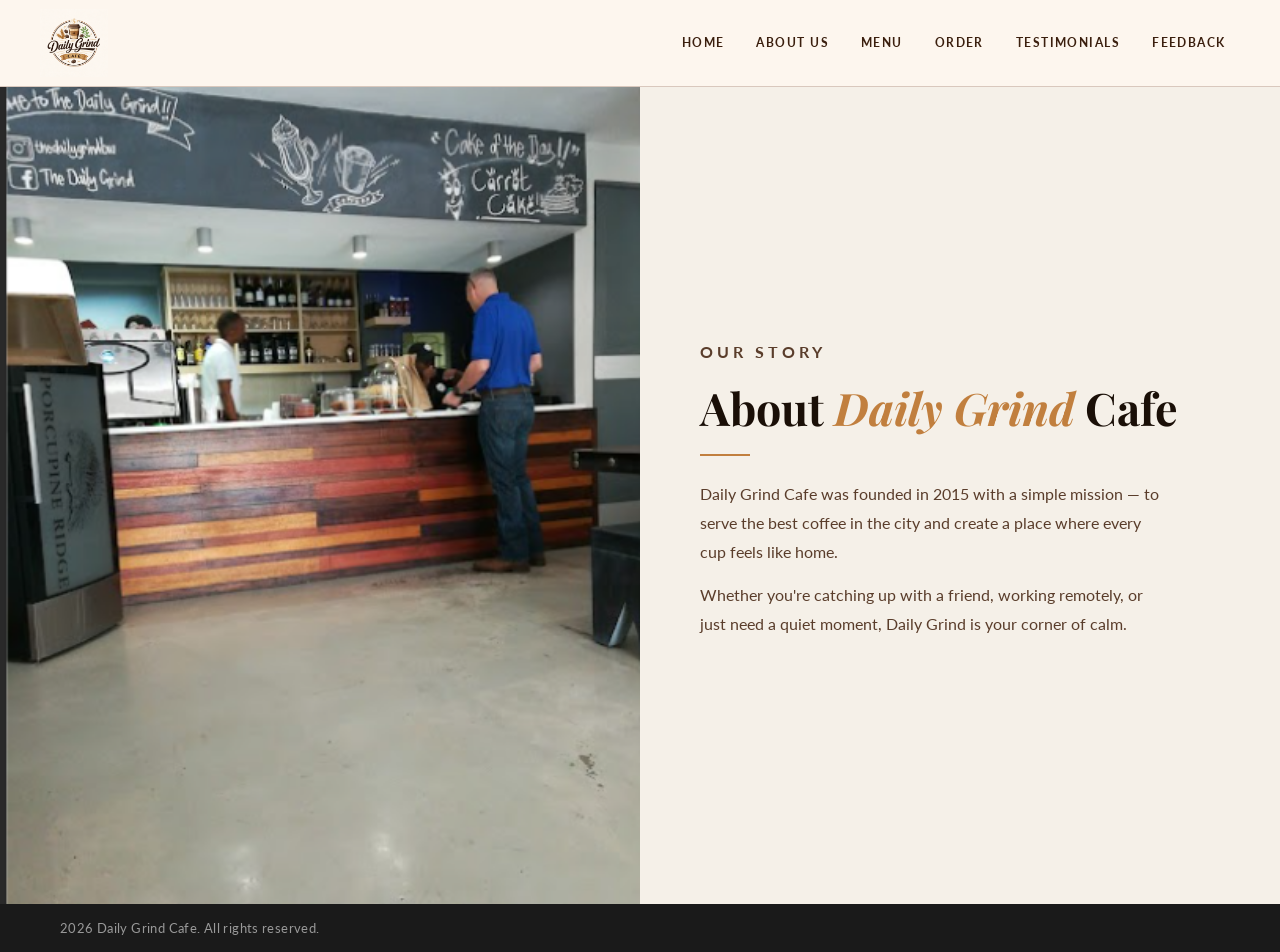
==== aboutus.html @ 9c246f7d "adding images folder" ====
<!DOCTYPE html>
<html lang="en">
<head>
  <meta charset="UTF-8" />
  <title>About Us – Daily Grind Cafe</title>
  <link rel="shortcut icon" href="./images/icon.png" type="image/x-icon">
  <link rel="stylesheet" href="https://cdnjs.cloudflare.com/ajax/libs/font-awesome/6.2.0/css/all.min.css">
  <link rel="stylesheet" href="style.css" />
  <link href="https://fonts.googleapis.com/css2?family=Playfair+Display:ital,wght@0,400;0,600;1,400&family=DM+Sans:wght@400;500&display=swap" rel="stylesheet">

</head>
<body>

  <header class="site-header">
    <div class="logo">
      <img src="./images/logo.png" alt="Daily Grind Cafe logo">
    </div>
    <nav class="nav">
      <ul>
        <li><a href="index.html">HOME</a></li>
        <li><a href="aboutus.html">ABOUT US</a></li>
        <li><a href="menu.html">MENU</a></li>
        <li><a href="order.html">ORDER</a></li>
        <li><a href="testimonials.html">TESTIMONIALS</a></li>
        <li><a href="feedback.html">FEEDBACK</a></li>
      </ul>
    </nav>
  </header>

  <div class="about-page">
    <div class="left-panel">
      <img src="images/service1.png" alt="Inside Daily Grind Cafe">
    </div>
    <div class="right-panel">
      <p class="label">Our Story</p>
      <h2>About <em>Daily Grind</em> Cafe</h2>
      <div class="divider"></div>
      <p>
        Daily Grind Cafe was founded in 2015 with a simple mission —
        to serve the best coffee in the city and create a place where
        every cup feels like home.
      </p>
      <p>
        Whether you're catching up with a friend, working remotely,
        or just need a quiet moment, Daily Grind is your corner of calm.
      </p>

    </div>
  </div>

    <footer class="footer">
      <div class="footer-content">
        <p>2026 Daily Grind Cafe. All rights reserved.</p>
      </div>
    </footer>

  </body>
</html>
---- style.css ----
@import url('https://fonts.googleapis.com/css2?family=Playfair+Display:ital,wght@0,400;0,600;1,400&family=Lato:wght@300;400;700&display=swap');

:root {
  --cream:      #fdf6ee;
  --parchment:  #f3e8d6;
  --warm-white: #f5f0e8;
  --mocha:      #6b3f2a;
  --espresso:   #3b1f0e;
  --caramel:    #c8a96e;
  --caramel-dk: #a0793d;
  --caramel-md: #c07b3a;
  --sage:       #7a8c6e;
  --dust:       #b5a292;
  --charcoal:   #1a1a1a;
  --white:      #ffffff;
}

*, *::before, *::after {
  margin: 0;
  padding: 0;
  box-sizing: border-box;
  list-style: none;
}

html, body {
  overflow-x: hidden;
  scroll-behavior: smooth;
}

body {
  font-family: 'Lato', Verdana, Geneva, sans-serif;
  min-height: 100vh;
  display: flex;
  flex-direction: column;
  background-color: var(--cream);
  color: var(--charcoal);
}

a {
  text-decoration: none;
  color: inherit;
}

main {
  flex: 1;
}

header {
  display: flex;
  justify-content: space-between;
  align-items: center;
  padding: 0.55rem 2.5rem;
  background-color: var(--cream);
  border-bottom: 1px solid rgba(107, 63, 42, 0.25);
  position: sticky;
  top: 0;
  z-index: 100;
}

header .logo img {
  height: 68px;
  width: auto;
  object-fit: contain;
  display: block;
}

header .nav ul {
  display: flex;
  gap: 0.2rem;
  align-items: center;
}

header .nav ul li a {
  display: block;
  padding: 0.45rem 0.9rem;
  font-size: 0.75rem;
  font-weight: 700;
  letter-spacing: 0.12em;
  color: var(--espresso);
  border-radius: 4px;
  transition: background 0.2s, color 0.2s;
}

header .nav ul li a:hover,
header .nav ul li a.active {
  background: var(--parchment);
  color: var(--caramel-md);
}

.hero {
  position: relative;
  min-height: calc(100vh - 83px);
  display: flex;
  align-items: center;
  justify-content: flex-start;
  padding: 80px 80px;
  overflow: hidden;
}

.slideshow {
  position: absolute;
  inset: 0;
  z-index: 0;
}

.slide {
  position: absolute;
  inset: 0;
  background-size: cover;
  background-position: center center;
  background-repeat: no-repeat;
  opacity: 0;
  transform: scale(1.04);
  transition: opacity 1.4s ease-in-out, transform 6s ease-in-out;
}

.slide.active {
  opacity: 1;
  transform: scale(1);
}

.hero-overlay {
  position: absolute;
  inset: 0;
  background: linear-gradient(
    105deg,
    rgba(15, 8, 3, 0.72) 0%,
    rgba(15, 8, 3, 0.45) 55%,
    rgba(15, 8, 3, 0.15) 100%
  );
  z-index: 1;
}

.slide-dots {
  position: absolute;
  bottom: 2.5rem;
  left: 50%;
  transform: translateX(-50%);
  display: flex;
  gap: 10px;
  z-index: 3;
}

.dot {
  width: 10px;
  height: 10px;
  border-radius: 50%;
  background: rgba(255, 255, 255, 0.35);
  border: 1.5px solid rgba(255, 255, 255, 0.6);
  cursor: pointer;
  transition: background 0.3s, transform 0.3s;
}

.dot.active {
  background: var(--caramel);
  border-color: var(--caramel);
  transform: scale(1.3);
}

.dot:hover {
  background: rgba(255, 255, 255, 0.65);
}

.hero-content {
  position: relative;
  z-index: 2;
  max-width: 620px;
  animation: heroFadeUp 1s ease both;
}

@keyframes heroFadeUp {
  from { opacity: 0; transform: translateY(28px); }
  to   { opacity: 1; transform: translateY(0); }
}

.hero-tag {
  font-size: 0.72rem;
  font-weight: 700;
  letter-spacing: 0.3em;
  text-transform: uppercase;
  color: var(--caramel);
  margin-bottom: 1.1rem;
  display: block;
}

.hero-title {
  font-family: 'Playfair Display', Georgia, serif;
  font-size: clamp(2.8rem, 6vw, 4.4rem);
  font-weight: 600;
  line-height: 1.12;
  color: #ffffff;
  margin-bottom: 1.4rem;
}

.hero-title span {
  color: var(--caramel);
  font-style: italic;
}

.hero-sub {
  font-size: 1rem;
  font-weight: 300;
  line-height: 1.75;
  color: rgba(255, 255, 255, 0.82);
  margin-bottom: 2.2rem;
  max-width: 500px;
}

.hero-actions {
  display: flex;
  gap: 1rem;
  flex-wrap: wrap;
}

.btn-primary {
  display: inline-block;
  background-color: var(--caramel);
  color: var(--white);
  padding: 14px 32px;
  border-radius: 5px;
  font-size: 0.85rem;
  font-weight: 700;
  letter-spacing: 0.1em;
  text-transform: uppercase;
  transition: background 0.3s, transform 0.2s;
}

.btn-primary:hover {
  background-color: var(--caramel-dk);
  transform: translateY(-2px);
}

.btn-ghost {
  display: inline-block;
  background: transparent;
  color: var(--white);
  padding: 13px 30px;
  border-radius: 5px;
  border: 1.5px solid rgba(255, 255, 255, 0.55);
  font-size: 0.85rem;
  font-weight: 700;
  letter-spacing: 0.1em;
  text-transform: uppercase;
  transition: background 0.3s, border-color 0.3s, transform 0.2s;
}

.btn-ghost:hover {
  background: rgba(255, 255, 255, 0.12);
  border-color: var(--caramel);
  color: var(--caramel);
  transform: translateY(-2px);
}

.section-divider-line {
  padding: 0 60px;
}

.section-divider-line hr {
  border: none;
  border-top: 1px solid #ddd;
}

.contact-section {
  padding: 48px 60px;
  background-color: var(--white);
  text-align: center;
}

.contact-heading {
  font-family: 'Playfair Display', serif;
  font-size: 1.6rem;
  font-weight: 600;
  color: var(--charcoal);
  letter-spacing: 3px;
  margin-bottom: 24px;
}

.contact-info {
  display: flex;
  flex-wrap: wrap;
  justify-content: center;
  gap: 28px;
}

.contact-item {
  display: flex;
  align-items: center;
  gap: 10px;
  font-size: 0.9rem;
  color: #555;
}

.contact-item i {
  font-size: 1.15rem;
  color: var(--caramel);
}

footer {
  background-color: var(--charcoal);
  color: #999;
  text-align: left;
  padding: 16px 60px;
}

footer p {
  font-size: 0.8rem;
  letter-spacing: 0.03em;
}

.about-page {
  display: grid;
  grid-template-columns: 1fr 1fr;
  height: calc(100vh - 83px);
  overflow: hidden;
}

.left-panel {
  overflow: hidden;
}

.left-panel img {
  width: 100%;
  height: 100%;
  object-fit: cover;
  display: block;
}

.right-panel {
  display: flex;
  flex-direction: column;
  justify-content: center;
  padding: 60px;
  background-color: var(--warm-white);
}

.label {
  font-size: 0.72rem;
  letter-spacing: 0.25em;
  text-transform: uppercase;
  color: #c17f3e;
  font-weight: 700;
  margin-bottom: 14px;
}

.right-panel h2 {
  font-family: 'Playfair Display', serif;
  font-size: 2.8rem;
  line-height: 1.2;
  color: #1a0f07;
  margin-bottom: 20px;
}

.right-panel h2 em {
  color: #c17f3e;
  font-style: italic;
}

.divider {
  width: 50px;
  height: 2px;
  background-color: #c17f3e;
  margin-bottom: 24px;
}

.right-panel p {
  font-size: 1rem;
  line-height: 1.8;
  color: #5a3d2b;
  max-width: 460px;
  margin-bottom: 14px;
}

.btn-outline {
  display: inline-flex;
  align-items: center;
  gap: 10px;
  margin-top: 30px;
  padding: 14px 28px;
  border: 2px solid #3b2314;
  color: #3b2314;
  font-size: 0.9rem;
  font-weight: 700;
  letter-spacing: 0.08em;
  text-transform: uppercase;
  transition: background 0.3s, color 0.3s;
}

.btn-outline:hover {
  background-color: #3b2314;
  color: var(--warm-white);
}

.menu-hero {
  background-color: var(--espresso);
  color: var(--cream);
  text-align: center;
  padding: 3.5rem 1.5rem 2.5rem;
  position: relative;
  overflow: hidden;
}

.menu-hero::before {
  content: '';
  position: absolute;
  inset: 0;
  background: repeating-linear-gradient(
    -45deg,
    transparent, transparent 18px,
    rgba(255,255,255,0.02) 18px, rgba(255,255,255,0.02) 20px
  );
}

.hero-tag-menu {
  font-weight: 300;
  letter-spacing: 0.3em;
  font-size: 0.72rem;
  text-transform: uppercase;
  color: var(--caramel-md);
  margin-bottom: 0.75rem;
}

.menu-hero h1 {
  font-family: 'Playfair Display', serif;
  font-size: clamp(2.4rem, 6vw, 4rem);
  font-weight: 600;
  line-height: 1.1;
}

.hero-divider {
  display: flex;
  align-items: center;
  justify-content: center;
  gap: 1rem;
  margin: 1.25rem auto;
  max-width: 260px;
}

.hero-divider span {
  flex: 1;
  height: 1px;
  background: var(--dust);
  opacity: 0.5;
}

.hero-divider em {
  font-style: italic;
  color: var(--caramel-md);
  font-size: 1.1rem;
}

.hero-subtitle {
  font-weight: 300;
  font-size: 0.9rem;
  letter-spacing: 0.08em;
  color: var(--dust);
}

.nav-tabs {
  display: flex;
  justify-content: center;
  background: var(--parchment);
  border-bottom: 2px solid var(--caramel-md);
  overflow-x: auto;
  scrollbar-width: none;
}

.nav-tabs::-webkit-scrollbar { display: none; }

.nav-tab {
  padding: 0.9rem 1.4rem;
  font-size: 0.76rem;
  font-weight: 700;
  letter-spacing: 0.12em;
  text-transform: uppercase;
  color: var(--mocha);
  cursor: pointer;
  border: none;
  border-bottom: 3px solid transparent;
  background: none;
  outline: none;
  margin-bottom: -2px;
  white-space: nowrap;
  transition: color 0.2s, border-color 0.2s;
}

.nav-tab:hover  { color: var(--caramel-md); }
.nav-tab.active { color: var(--caramel-md); border-bottom-color: var(--caramel-md); }

.menu-container {
  max-width: 960px;
  margin: 0 auto;
  padding: 2.5rem 1.5rem 4rem;
}

.menu-section        { display: none; }
.menu-section.active { display: block; animation: fadeIn 0.3s ease; }

@keyframes fadeIn {
  from { opacity: 0; transform: translateY(8px); }
  to   { opacity: 1; transform: translateY(0); }
}

.section-header {
  display: flex;
  align-items: center;
  gap: 1.2rem;
  margin-bottom: 2rem;
  padding: 1.5rem 1.5rem 0;
}

.section-icon {
  width: 48px;
  height: 48px;
  border-radius: 50%;
  background: var(--espresso);
  display: flex;
  align-items: center;
  justify-content: center;
  font-size: 1.4rem;
  flex-shrink: 0;
}

.section-title h2 {
  font-family: 'Playfair Display', serif;
  font-size: 1.7rem;
  font-weight: 600;
  color: var(--espresso);
}

.section-title p {
  font-size: 0.82rem;
  color: var(--dust);
  font-style: italic;
  margin-top: 2px;
}

.menu-grid {
  display: grid;
  grid-template-columns: repeat(auto-fill, minmax(260px, 1fr));
  gap: 1.25rem;
  padding: 0 1.5rem 2rem;
}

.menu-card {
  position: relative;
  background: var(--white);
  border-radius: 12px;
  border: 1px solid #e8d9c5;
  overflow: hidden;
  display: flex;
  flex-direction: column;
  transition: box-shadow 0.2s, transform 0.2s;
}

.menu-card:hover {
  box-shadow: 0 6px 24px rgba(59, 31, 14, 0.12);
  transform: translateY(-4px);
}

.card-img {
  width: 100%;
  height: 180px;
  object-fit: cover;
  display: block;
}

.card-body {
  padding: 16px 18px;
  display: flex;
  flex-direction: column;
  flex: 1;
}

.card-badge {
  position: absolute;
  top: 12px;
  left: 12px;
  font-size: 0.65rem;
  font-weight: 700;
  letter-spacing: 0.1em;
  text-transform: uppercase;
  padding: 4px 10px;
  border-radius: 20px;
  z-index: 1;
}

.badge-popular { background: var(--caramel);  color: var(--white); }
.badge-new     { background: #3b1f0c;         color: var(--white); }
.badge-hot     { background: #c0392b;         color: var(--white); }
.badge-vegan   { background: #2ecc71;         color: var(--white); }

.card-name {
  font-family: 'Playfair Display', serif;
  font-size: 1.05rem;
  font-weight: 600;
  color: var(--espresso);
  margin-bottom: 6px;
  line-height: 1.3;
}

.card-desc {
  font-size: 0.82rem;
  color: #8a7060;
  line-height: 1.6;
  flex: 1;
  margin-bottom: 12px;
}

.card-footer {
  display: flex;
  justify-content: space-between;
  align-items: center;
  border-top: 1px solid #f0ebe2;
  padding-top: 10px;
}

.card-price {
  font-family: 'Playfair Display', serif;
  font-size: 1.05rem;
  font-weight: 600;
  color: var(--caramel-md);
}

.card-tag {
  font-size: 0.7rem;
  color: var(--sage);
  font-weight: 700;
  letter-spacing: 0.08em;
  text-transform: uppercase;
  background: var(--warm-white);
  padding: 3px 10px;
  border-radius: 20px;
}

.specials-banner {
  background: var(--espresso);
  color: var(--cream);
  border-radius: 12px;
  padding: 1.5rem 2rem;
  margin: 0 1.5rem 2rem;
  display: flex;
  align-items: center;
  gap: 1.5rem;
  flex-wrap: wrap;
}

.specials-icon { font-size: 2rem; flex-shrink: 0; }

.specials-text h3 {
  font-family: 'Playfair Display', serif;
  font-size: 1.1rem;
  font-weight: 600;
  margin-bottom: 0.2rem;
}

.specials-text p {
  font-size: 0.82rem;
  color: var(--dust);
  line-height: 1.5;
}

.section-divider {
  display: flex;
  align-items: center;
  gap: 1rem;
  margin: 2.5rem 1.5rem 1.75rem;
}

.section-divider span { flex: 1; height: 1px; background: #e2cdb5; }

.section-divider h3 {
  font-family: 'Playfair Display', serif;
  font-size: 1rem;
  font-style: italic;
  color: var(--mocha);
  white-space: nowrap;
}

.page-banner {
  background-color: var(--charcoal);
  color: var(--warm-white);
  text-align: center;
  padding: 3rem 1.5rem;
  position: relative;
  overflow: hidden;
}

.page-banner::before {
  content: '';
  position: absolute;
  inset: 0;
  background: repeating-linear-gradient(
    -45deg,
    transparent, transparent 18px,
    rgba(255,255,255,0.02) 18px, rgba(255,255,255,0.02) 20px
  );
}

.page-banner p {
  font-size: 0.72rem;
  letter-spacing: 0.3em;
  text-transform: uppercase;
  color: var(--caramel);
  margin-bottom: 0.6rem;
  position: relative;
}

.page-banner h1 {
  font-family: 'Playfair Display', serif;
  font-size: clamp(2rem, 5vw, 3rem);
  font-weight: 600;
  position: relative;
}

.page-banner h1 span {
  color: var(--caramel);
  font-style: italic;
}

.order-page {
  display: grid;
  grid-template-columns: 1fr 380px;
  gap: 2.5rem;
  max-width: 1100px;
  margin: 3rem auto;
  padding: 0 2rem 4rem;
  align-items: start;
}

.section-label {
  font-size: 0.7rem;
  letter-spacing: 0.25em;
  text-transform: uppercase;
  color: var(--caramel);
  font-weight: 700;
  margin-bottom: 0.5rem;
}

.order-page .section-title {
  font-family: 'Playfair Display', serif;
  font-size: 1.6rem;
  font-weight: 600;
  color: var(--charcoal);
  margin-bottom: 1.5rem;
}

.order-nav-tabs {
  display: flex;
  justify-content: center;
  background: var(--parchment);
  border-bottom: 2px solid var(--caramel);
  overflow-x: auto;
  scrollbar-width: none;
}

.order-nav-tabs::-webkit-scrollbar { display: none; }

.order-nav-tab {
  display: inline-block;
  padding: 0.9rem 1.4rem;
  font-size: 0.76rem;
  font-weight: 700;
  letter-spacing: 0.12em;
  text-transform: uppercase;
  color: var(--mocha);
  cursor: pointer;
  border: none;
  border-bottom: 3px solid transparent;
  background: none;
  outline: none;
  margin-bottom: -2px;
  white-space: nowrap;
  transition: color 0.2s, border-color 0.2s;
}

.order-nav-tab:hover  { color: var(--caramel); }
.order-nav-tab.active { color: var(--caramel); border-bottom-color: var(--caramel); }

.menu-category        { display: none; margin-bottom: 2.5rem; }
.menu-category.active { display: block; }

.category-name {
  font-size: 0.72rem;
  font-weight: 700;
  letter-spacing: 0.2em;
  text-transform: uppercase;
  color: #888;
  margin-bottom: 1rem;
  padding-bottom: 0.5rem;
  border-bottom: 1px solid #e0d5c5;
}

.item-grid {
  display: grid;
  grid-template-columns: repeat(auto-fill, minmax(200px, 1fr));
  gap: 0.85rem;
}

.menu-item {
  position: relative;
  background: var(--white);
  border: 2px solid transparent;
  border-radius: 10px;
  padding: 1rem 1.1rem;
  cursor: pointer;
  user-select: none;
  transition: border-color 0.2s, box-shadow 0.2s, transform 0.15s;
}

.menu-item:hover {
  border-color: var(--caramel);
  transform: translateY(-2px);
  box-shadow: 0 4px 16px rgba(200,169,110,0.15);
}

.menu-item.selected {
  border-color: var(--espresso);
  background: var(--cream);
}

.menu-item.selected::after {
  content: '✓';
  position: absolute;
  top: 0.6rem;
  right: 0.75rem;
  font-size: 0.75rem;
  font-weight: 700;
  color: var(--white);
  background: var(--espresso);
  width: 20px;
  height: 20px;
  border-radius: 50%;
  display: flex;
  align-items: center;
  justify-content: center;
  line-height: 20px;
  text-align: center;
}

.item-name {
  font-weight: 700;
  font-size: 0.88rem;
  color: var(--charcoal);
  margin-bottom: 0.25rem;
  padding-right: 1.5rem;
}

.item-desc {
  font-size: 0.75rem;
  color: #888;
  line-height: 1.4;
  margin-bottom: 0.6rem;
}

.item-price {
  font-family: 'Playfair Display', serif;
  font-size: 1rem;
  color: var(--caramel);
}

.item-qty {
  display: none;
  align-items: center;
  gap: 0.5rem;
  margin-top: 0.6rem;
}

.menu-item.selected .item-qty { display: flex; }

.qty-btn {
  width: 24px;
  height: 24px;
  border-radius: 50%;
  border: 1.5px solid var(--espresso);
  background: none;
  cursor: pointer;
  font-size: 1rem;
  line-height: 1;
  color: var(--espresso);
  display: flex;
  align-items: center;
  justify-content: center;
  transition: background 0.2s, color 0.2s;
}

.qty-btn:hover { background: var(--espresso); color: var(--white); }

.qty-num {
  font-weight: 700;
  font-size: 0.9rem;
  min-width: 20px;
  text-align: center;
}

.order-sidebar { position: sticky; top: 90px; }

.summary-card {
  background: var(--white);
  border-radius: 14px;
  border: 1px solid #e0d5c5;
  overflow: hidden;
}

.summary-header {
  background: var(--charcoal);
  color: var(--warm-white);
  padding: 1.2rem 1.5rem;
  display: flex;
  align-items: center;
  gap: 0.75rem;
}

.summary-header i { color: var(--caramel); font-size: 1.1rem; }

.summary-header h3 {
  font-family: 'Playfair Display', serif;
  font-size: 1.1rem;
  font-weight: 600;
}

.summary-body { padding: 1.25rem 1.5rem; }

.empty-state { text-align: center; padding: 2rem 0; color: #bbb; }
.empty-state i { font-size: 2rem; margin-bottom: 0.5rem; display: block; }
.empty-state p { font-size: 0.82rem; }

.summary-items { margin-bottom: 1rem; }

.summary-item {
  display: flex;
  justify-content: space-between;
  align-items: center;
  padding: 0.5rem 0;
  border-bottom: 1px solid #f0e8db;
  font-size: 0.85rem;
}

.summary-item:last-child { border-bottom: none; }
.summary-item-name  { color: var(--espresso); font-weight: 700; }
.summary-item-qty   { color: #888; font-size: 0.78rem; }
.summary-item-price { color: var(--caramel); font-weight: 700; }

.summary-divider { border: none; border-top: 2px dashed #e0d5c5; margin: 0.75rem 0; }

.summary-total {
  display: flex;
  justify-content: space-between;
  font-weight: 700;
  font-size: 1rem;
  margin-bottom: 1.25rem;
}

.summary-total span:last-child {
  font-family: 'Playfair Display', serif;
  font-size: 1.2rem;
  color: var(--charcoal);
}

.form-group { margin-bottom: 1rem; }

.form-group label {
  display: block;
  font-size: 0.7rem;
  font-weight: 700;
  letter-spacing: 0.1em;
  text-transform: uppercase;
  color: #888;
  margin-bottom: 0.4rem;
}

.form-group input,
.form-group select,
.form-group textarea {
  width: 100%;
  padding: 0.7rem 1rem;
  border: 1.5px solid #e0d5c5;
  border-radius: 7px;
  background: var(--cream);
  color: var(--charcoal);
  font-family: 'Lato', sans-serif;
  font-size: 0.88rem;
  transition: border-color 0.2s;
  outline: none;
}

.form-group input:focus,
.form-group select:focus,
.form-group textarea:focus { border-color: var(--caramel); }

.form-group textarea { resize: vertical; min-height: 70px; }

.place-order-btn {
  width: 100%;
  padding: 0.9rem;
  background: var(--charcoal);
  color: var(--warm-white);
  border: none;
  border-radius: 7px;
  font-family: 'Lato', sans-serif;
  font-size: 0.85rem;
  font-weight: 700;
  letter-spacing: 0.1em;
  text-transform: uppercase;
  cursor: pointer;
  transition: background 0.2s;
  display: flex;
  align-items: center;
  justify-content: center;
  gap: 0.6rem;
}

.place-order-btn:hover    { background: var(--caramel); }
.place-order-btn:disabled { background: #ccc; cursor: not-allowed; }

.success-overlay {
  display: none;
  position: fixed;
  inset: 0;
  background: rgba(26,26,26,0.7);
  z-index: 999;
  align-items: center;
  justify-content: center;
}

.success-overlay.show { display: flex; }

.success-box {
  background: var(--white);
  border-radius: 16px;
  padding: 3rem 2.5rem;
  text-align: center;
  max-width: 380px;
  width: 90%;
  animation: popIn 0.3s ease;
}

@keyframes popIn {
  from { opacity: 0; transform: scale(0.85); }
  to   { opacity: 1; transform: scale(1); }
}

.success-box i { font-size: 3rem; color: var(--caramel); margin-bottom: 1rem; display: block; }

.success-box h2 {
  font-family: 'Playfair Display', serif;
  font-size: 1.6rem;
  color: brown;
  margin-bottom: 0.5rem;
}

.success-box p { font-size: 0.9rem; color: #777; line-height: 1.6; margin-bottom: 1.5rem; }

.success-close {
  padding: 0.75rem 2rem;
  background: var(--charcoal);
  color: var(--white);
  border: none;
  border-radius: 7px;
  font-size: 0.85rem;
  font-weight: 700;
  cursor: pointer;
  transition: background 0.2s;
}

.success-close:hover { background: var(--caramel); }

.testimonials-section {
  flex: 1;
  background-color: var(--warm-white);
  padding: 60px 20px;
  min-height: 80vh;
  text-align: center;
}

.testimonials-section h1 {
  font-family: 'Playfair Display', serif;
  font-size: 2.4rem;
  color: var(--charcoal);
  letter-spacing: 2px;
  margin-bottom: 10px;
}

.testimonials-section .subtitle {
  color: #666;
  font-size: 1rem;
  margin-bottom: 50px;
}

.testimonial-container {
  display: flex;
  flex-wrap: wrap;
  justify-content: center;
  gap: 30px;
  max-width: 1000px;
  margin: 0 auto;
}

.testimonial-card {
  background-color: var(--white);
  border-radius: 12px;
  padding: 28px;
  width: 280px;
  box-shadow: 0 4px 15px rgba(0,0,0,0.08);
  text-align: left;
  transition: transform 0.3s ease;
}

.testimonial-card:hover { transform: translateY(-5px); }

.card-top {
  display: flex;
  align-items: center;
  gap: 14px;
  margin-bottom: 18px;
}

.card-top img {
  width: 52px;
  height: 52px;
  border-radius: 50%;
  object-fit: cover;
  border: 2.5px solid var(--caramel);
  flex-shrink: 0;
}

.name-block h5 {
  font-size: 0.95rem;
  font-weight: 700;
  color: var(--charcoal);
  margin: 0 0 4px 0;
}

.stars { color: var(--caramel); font-size: 13px; letter-spacing: 1px; }

.quote-icon {
  font-size: 32px;
  color: var(--caramel);
  font-family: Georgia, serif;
  line-height: 1;
  margin-bottom: 8px;
}

.testimonial-card p { color: #555; font-size: 0.92rem; line-height: 1.7; font-style: italic; margin: 0; }

.feedback-section {
  flex: 1;
  background-color: var(--warm-white);
  padding: 80px 20px;
  min-height: 80vh;
}

.feedback-section h1 {
  text-align: center;
  font-family: 'Playfair Display', serif;
  font-size: 2.4rem;
  color: var(--charcoal);
  letter-spacing: 2px;
  margin-bottom: 10px;
}

.feedback-section .subtitle { text-align: center; color: #666; font-size: 1rem; margin-bottom: 40px; }

.feedback-form-wrapper {
  max-width: 600px;
  margin: 0 auto;
  background-color: var(--white);
  padding: 40px;
  border-radius: 10px;
  box-shadow: 0 4px 15px rgba(0,0,0,0.1);
}

.feedback-form-wrapper .form-group { margin-bottom: 25px; }

.feedback-form-wrapper .form-group label {
  font-size: 0.95rem;
  font-weight: 700;
  text-transform: none;
  letter-spacing: normal;
  color: var(--charcoal);
  margin-bottom: 8px;
}

.feedback-form-wrapper .form-group input,
.feedback-form-wrapper .form-group textarea {
  padding: 12px 15px;
  border: 1px solid var(--caramel);
  border-radius: 5px;
  font-size: 1rem;
  background-color: #fdfaf5;
}

.feedback-form-wrapper .form-group input:focus,
.feedback-form-wrapper .form-group textarea:focus {
  border-color: var(--caramel-dk);
  background-color: var(--white);
}

.feedback-form-wrapper .form-group textarea { min-height: 140px; }

.submit-btn {
  width: 100%;
  padding: 14px;
  background-color: var(--caramel);
  color: var(--charcoal);
  border: none;
  border-radius: 5px;
  font-size: 1rem;
  font-weight: 700;
  text-transform: uppercase;
  letter-spacing: 1px;
  cursor: pointer;
  transition: background-color 0.3s ease, color 0.3s ease;
}

.submit-btn:hover { background-color: var(--caramel-dk); color: var(--white); }

.ack-section {
  flex: 1;
  background-color: var(--warm-white);
  min-height: 80vh;
  display: flex;
  align-items: center;
  justify-content: center;
  padding: 60px 20px;
}

.ack-card {
  background-color: var(--white);
  border-radius: 12px;
  box-shadow: 0 4px 20px rgba(0,0,0,0.08);
  padding: 50px 40px;
  max-width: 580px;
  width: 100%;
  text-align: center;
}

.ack-icon { font-size: 3.5rem; margin-bottom: 16px; }

.ack-card h1 {
  font-family: 'Playfair Display', serif;
  font-size: 2.2rem;
  color: var(--charcoal);
  letter-spacing: 2px;
  margin-bottom: 12px;
}

.ack-sub { color: #666; font-size: 1rem; line-height: 1.7; margin-bottom: 30px; }

.ack-details {
  background-color: var(--cream);
  border-left: 4px solid var(--caramel);
  border-radius: 6px;
  padding: 20px 24px;
  text-align: left;
  margin-bottom: 24px;
  display: flex;
  flex-direction: column;
  gap: 10px;
}

.ack-details p { font-size: 0.95rem; color: #444; line-height: 1.5; }
.ack-label { font-weight: 700; color: var(--charcoal); margin-right: 6px; }
.ack-note { font-size: 0.9rem; color: #888; line-height: 1.6; font-style: italic; margin-bottom: 30px; }

.ack-btn {
  display: inline-block;
  background-color: var(--caramel);
  color: var(--white);
  padding: 13px 32px;
  border-radius: 5px;
  font-size: 0.95rem;
  font-weight: 700;
  text-transform: uppercase;
  letter-spacing: 1px;
  transition: background-color 0.3s ease;
}

.ack-btn:hover { background-color: var(--caramel-dk); }

@media (max-width: 900px) {

  header {
    flex-direction: column;
    padding: 15px 20px;
    gap: 12px;
  }

  header .nav ul {
    flex-wrap: wrap;
    justify-content: center;
    gap: 8px;
  }

  .hero {
    padding: 60px 30px;
    min-height: 85vh;
    align-items: flex-end;
    padding-bottom: 80px;
  }

  .hero-title { font-size: clamp(2.2rem, 8vw, 3rem); }

  .contact-section { padding: 40px 20px; }

  footer {
    flex-direction: column;
    text-align: center;
    justify-content: center;
    padding: 15px 20px;
  }

}

@media (max-width: 768px) {

  .about-page {
    grid-template-columns: 1fr;
    height: auto;
    overflow: visible;
  }

  .left-panel { height: 45vh; }

  .right-panel { padding: 40px 24px; }
  .right-panel h2 { font-size: 2rem; }

  .menu-grid { grid-template-columns: 1fr 1fr; }
  .card-img  { height: 150px; }

  .order-page {
    grid-template-columns: 1fr;
    margin: 1.5rem auto;
    padding: 0 1rem 3rem;
  }

  .order-sidebar { position: static; }

  .hero-actions { flex-direction: column; gap: 0.8rem; }
  .btn-primary, .btn-ghost { text-align: center; }

}

@media (max-width: 480px) {

  .menu-grid { grid-template-columns: 1fr; }

  .hero {
    padding: 40px 20px;
    padding-bottom: 70px;
  }

}
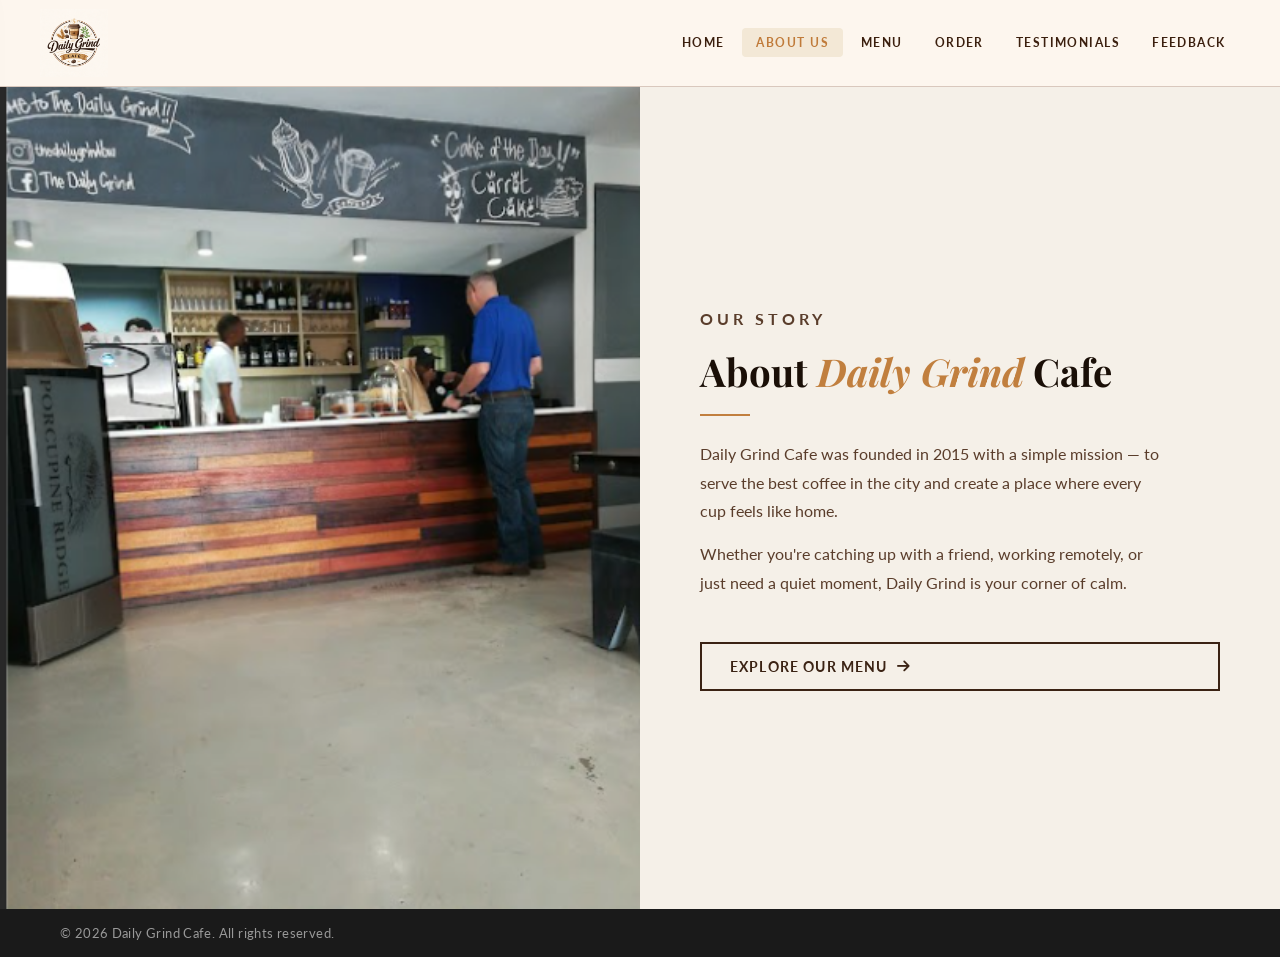
==== commit 331ceeca: "Updated pages" ====
--- a/aboutus.html
+++ b/aboutus.html
@@ -1,58 +1,112 @@
  <!DOCTYPE html>
 <html lang="en">
-<head>
-  <meta charset="UTF-8" />
-  <title>About Us – Daily Grind Cafe</title>
-  <link rel="shortcut icon" href="./images/icon.png" type="image/x-icon">
-  <link rel="stylesheet" href="https://cdnjs.cloudflare.com/ajax/libs/font-awesome/6.2.0/css/all.min.css">
-  <link rel="stylesheet" href="style.css" />
-  <link href="https://fonts.googleapis.com/css2?family=Playfair+Display:ital,wght@0,400;0,600;1,400&family=DM+Sans:wght@400;500&display=swap" rel="stylesheet">
+  <head>
+    <meta charset="UTF-8">
+    <meta http-equiv="X-UA-Compatible" content="IE=edge">
+    <meta name="viewport" content="width=device-width, initial-scale=1.0">
+    <title>About Us – Daily Grind Cafe</title>
+    <link rel="shortcut icon" href="./images/icon.png" type="image/x-icon">
+    <link rel="stylesheet" href="https://cdnjs.cloudflare.com/ajax/libs/font-awesome/6.2.0/css/all.min.css">
+    <link rel="preconnect" href="https://fonts.googleapis.com">
+    <link rel="preconnect" href="https://fonts.gstatic.com" crossorigin>
+    <link href="https://fonts.googleapis.com/css2?family=Playfair+Display:ital,wght@0,400;0,600;1,400&family=Lato:wght@300;400;700&display=swap" rel="stylesheet">
+    <link rel="stylesheet" href="style.css">
+  </head>
+  <body>
 
-</head>
-<body>
+    <!-- header (not site-header) so your style.css applies correctly -->
+    <header>
+      <div class="logo">
+        <a href="index.html">
+          <img src="./images/logo.png" alt="Daily Grind Cafe Logo">
+        </a>
+      </div>
+      <nav class="nav">
+        <ul>
+          <li><a href="index.html">HOME</a></li>
+          <li><a href="aboutus.html" class="active">ABOUT US</a></li>
+          <li><a href="menu.html">MENU</a></li>
+          <li><a href="order.html">ORDER</a></li>
+          <li><a href="testimonials.html">TESTIMONIALS</a></li>
+          <li><a href="feedback.html">FEEDBACK</a></li>
+        </ul>
+      </nav>
+      <!-- Hamburger: shows on mobile only -->
+      <button class="hamburger" aria-label="Open menu">
+        <span></span>
+        <span></span>
+        <span></span>
+      </button>
+    </header>
 
-  <header class="site-header">
-    <div class="logo">
-      <img src="./images/logo.png" alt="Daily Grind Cafe logo">
-    </div>
-    <nav class="nav">
+    <!-- Mobile slide-out drawer -->
+    <div class="drawer-overlay"></div>
+    <nav class="nav-drawer">
       <ul>
         <li><a href="index.html">HOME</a></li>
-        <li><a href="aboutus.html">ABOUT US</a></li>
+        <li><a href="aboutus.html" class="active">ABOUT US</a></li>
         <li><a href="menu.html">MENU</a></li>
         <li><a href="order.html">ORDER</a></li>
         <li><a href="testimonials.html">TESTIMONIALS</a></li>
         <li><a href="feedback.html">FEEDBACK</a></li>
       </ul>
     </nav>
-  </header>
 
-  <div class="about-page">
-    <div class="left-panel">
-      <img src="images/service1.png" alt="Inside Daily Grind Cafe">
-    </div>
-    <div class="right-panel">
-      <p class="label">Our Story</p>
-      <h2>About <em>Daily Grind</em> Cafe</h2>
-      <div class="divider"></div>
-      <p>
-        Daily Grind Cafe was founded in 2015 with a simple mission —
-        to serve the best coffee in the city and create a place where
-        every cup feels like home.
-      </p>
-      <p>
-        Whether you're catching up with a friend, working remotely,
-        or just need a quiet moment, Daily Grind is your corner of calm.
-      </p>
+    <!-- main wrapper is required for the body flex layout to work -->
+    <main>
+      <div class="about-page">
 
-    </div>
-  </div>
+        <div class="left-panel">
+          <img src="./images/service1.png" alt="Inside Daily Grind Cafe">
+        </div>
 
-    <footer class="footer">
-      <div class="footer-content">
-        <p>2026 Daily Grind Cafe. All rights reserved.</p>
+        <div class="right-panel">
+          <p class="label">Our Story</p>
+          <h2>About <em>Daily Grind</em> Cafe</h2>
+          <div class="divider"></div>
+          <p>Daily Grind Cafe was founded in 2015 with a simple mission — to serve the best coffee in the city and create a place where every cup feels like home.</p>
+          <p>Whether you're catching up with a friend, working remotely, or just need a quiet moment, Daily Grind is your corner of calm.</p>
+          <a href="menu.html" class="btn-outline">Explore Our Menu <i class="fa-solid fa-arrow-right"></i></a>
+        </div>
+
       </div>
+    </main>
+
+    <footer>
+      <p>&copy; 2026 Daily Grind Cafe. All rights reserved.</p>
     </footer>
 
+    <script src="script.js"></script>
+    <script>
+      (function () {
+        var hamburger = document.querySelector('.hamburger');
+        var drawer    = document.querySelector('.nav-drawer');
+        var overlay   = document.querySelector('.drawer-overlay');
+        if (!hamburger) return;
+        function openNav() {
+          drawer.classList.add('open');
+          overlay.classList.add('open');
+          hamburger.classList.add('open');
+          document.body.style.overflow = 'hidden';
+        }
+        function closeNav() {
+          drawer.classList.remove('open');
+          overlay.classList.remove('open');
+          hamburger.classList.remove('open');
+          document.body.style.overflow = '';
+        }
+        hamburger.addEventListener('click', function () {
+          drawer.classList.contains('open') ? closeNav() : openNav();
+        });
+        overlay.addEventListener('click', closeNav);
+        document.querySelectorAll('.nav-drawer a').forEach(function (link) {
+          link.addEventListener('click', closeNav);
+        });
+        document.addEventListener('keydown', function (e) {
+          if (e.key === 'Escape') closeNav();
+        });
+      })();
+    </script>
+
   </body>
-</html>
+</html>
--- a/style.css
+++ b/style.css
@@ -1,5 +1,8 @@
-@import url('https://fonts.googleapis.com/css2?family=Playfair+Display:ital,wght@0,400;0,600;1,400&family=Lato:wght@300;400;700&display=swap');
-
+ @import url('https://fonts.googleapis.com/css2?family=Playfair+Display:ital,wght@0,400;0,600;1,400&family=Lato:wght@300;400;700&display=swap');
+
+/* =====================================================
+   CSS VARIABLES
+   ===================================================== */
 :root {
   --cream:      #fdf6ee;
   --parchment:  #f3e8d6;
@@ -15,6 +18,9 @@
   --white:      #ffffff;
 }
 
+/* =====================================================
+   RESET & BASE
+   ===================================================== */
 *, *::before, *::after {
   margin: 0;
   padding: 0;
@@ -22,9 +28,10 @@
   list-style: none;
 }
 
-html, body {
+html {
   overflow-x: hidden;
   scroll-behavior: smooth;
+  font-size: 16px;
 }
 
 body {
@@ -34,6 +41,7 @@
   flex-direction: column;
   background-color: var(--cream);
   color: var(--charcoal);
+  overflow-x: hidden;
 }
 
 a {
@@ -41,10 +49,19 @@
   color: inherit;
 }
 
+img {
+  max-width: 100%;
+  height: auto;
+  display: block;
+}
+
 main {
   flex: 1;
 }
 
+/* =====================================================
+   HEADER & NAV  — desktop default
+   ===================================================== */
 header {
   display: flex;
   justify-content: space-between;
@@ -64,6 +81,11 @@
   display: block;
 }
 
+/* Normal top-right nav — always visible on desktop */
+header .nav {
+  display: flex;
+}
+
 header .nav ul {
   display: flex;
   gap: 0.2rem;
@@ -79,6 +101,7 @@
   color: var(--espresso);
   border-radius: 4px;
   transition: background 0.2s, color 0.2s;
+  text-transform: uppercase;
 }
 
 header .nav ul li a:hover,
@@ -87,13 +110,116 @@
   color: var(--caramel-md);
 }
 
+/* =====================================================
+   HAMBURGER BUTTON — hidden on desktop
+   ===================================================== */
+.hamburger {
+  display: none;          /* hidden on desktop */
+  flex-direction: column;
+  justify-content: center;
+  gap: 5px;
+  width: 38px;
+  height: 38px;
+  cursor: pointer;
+  background: none;
+  border: none;
+  padding: 4px;
+  border-radius: 6px;
+  transition: background 0.2s;
+  z-index: 200;
+  flex-shrink: 0;
+}
+
+.hamburger:hover {
+  background: var(--parchment);
+}
+
+.hamburger span {
+  display: block;
+  width: 22px;
+  height: 2px;
+  background: var(--espresso);
+  border-radius: 2px;
+  transition: transform 0.3s ease, opacity 0.2s ease;
+}
+
+/* Animates to X when drawer is open */
+.hamburger.open span:nth-child(1) { transform: translateY(7px) rotate(45deg); }
+.hamburger.open span:nth-child(2) { opacity: 0; }
+.hamburger.open span:nth-child(3) { transform: translateY(-7px) rotate(-45deg); }
+
+/* =====================================================
+   SLIDE-OUT DRAWER — mobile only
+   ===================================================== */
+.nav-drawer {
+  position: fixed;
+  top: 0;
+  left: -280px;
+  width: 260px;
+  height: 100vh;
+  background: var(--cream);
+  border-right: 1px solid rgba(107, 63, 42, 0.2);
+  z-index: 150;
+  display: flex;
+  flex-direction: column;
+  padding: 90px 0 40px;
+  transition: left 0.32s cubic-bezier(0.4, 0, 0.2, 1);
+  box-shadow: 4px 0 24px rgba(0, 0, 0, 0.08);
+}
+
+.nav-drawer.open {
+  left: 0;
+}
+
+.nav-drawer ul {
+  display: flex;
+  flex-direction: column;
+  gap: 0;
+}
+
+.nav-drawer ul li a {
+  display: block;
+  padding: 0.85rem 2rem;
+  font-size: 0.8rem;
+  font-weight: 700;
+  letter-spacing: 0.15em;
+  text-transform: uppercase;
+  color: var(--espresso);
+  border-bottom: 1px solid rgba(107, 63, 42, 0.08);
+  transition: background 0.2s, color 0.2s, padding-left 0.2s;
+}
+
+.nav-drawer ul li a:hover,
+.nav-drawer ul li a.active {
+  background: var(--parchment);
+  color: var(--caramel-md);
+  padding-left: 2.5rem;
+}
+
+/* Dark overlay behind drawer */
+.drawer-overlay {
+  display: none;
+  position: fixed;
+  inset: 0;
+  background: rgba(26, 10, 3, 0.45);
+  z-index: 140;
+  backdrop-filter: blur(2px);
+}
+
+.drawer-overlay.open {
+  display: block;
+}
+
+/* =====================================================
+   HERO / HOME
+   ===================================================== */
 .hero {
   position: relative;
   min-height: calc(100vh - 83px);
   display: flex;
   align-items: center;
   justify-content: flex-start;
-  padding: 80px 80px;
+  padding: 80px;
   overflow: hidden;
 }
 
@@ -185,7 +311,7 @@
 
 .hero-title {
   font-family: 'Playfair Display', Georgia, serif;
-  font-size: clamp(2.8rem, 6vw, 4.4rem);
+  font-size: clamp(2.2rem, 5vw, 4.4rem);
   font-weight: 600;
   line-height: 1.12;
   color: #ffffff;
@@ -198,7 +324,7 @@
 }
 
 .hero-sub {
-  font-size: 1rem;
+  font-size: clamp(0.88rem, 2vw, 1rem);
   font-weight: 300;
   line-height: 1.75;
   color: rgba(255, 255, 255, 0.82);
@@ -212,6 +338,9 @@
   flex-wrap: wrap;
 }
 
+/* =====================================================
+   BUTTONS
+   ===================================================== */
 .btn-primary {
   display: inline-block;
   background-color: var(--caramel);
@@ -251,125 +380,6 @@
   transform: translateY(-2px);
 }
 
-.section-divider-line {
-  padding: 0 60px;
-}
-
-.section-divider-line hr {
-  border: none;
-  border-top: 1px solid #ddd;
-}
-
-.contact-section {
-  padding: 48px 60px;
-  background-color: var(--white);
-  text-align: center;
-}
-
-.contact-heading {
-  font-family: 'Playfair Display', serif;
-  font-size: 1.6rem;
-  font-weight: 600;
-  color: var(--charcoal);
-  letter-spacing: 3px;
-  margin-bottom: 24px;
-}
-
-.contact-info {
-  display: flex;
-  flex-wrap: wrap;
-  justify-content: center;
-  gap: 28px;
-}
-
-.contact-item {
-  display: flex;
-  align-items: center;
-  gap: 10px;
-  font-size: 0.9rem;
-  color: #555;
-}
-
-.contact-item i {
-  font-size: 1.15rem;
-  color: var(--caramel);
-}
-
-footer {
-  background-color: var(--charcoal);
-  color: #999;
-  text-align: left;
-  padding: 16px 60px;
-}
-
-footer p {
-  font-size: 0.8rem;
-  letter-spacing: 0.03em;
-}
-
-.about-page {
-  display: grid;
-  grid-template-columns: 1fr 1fr;
-  height: calc(100vh - 83px);
-  overflow: hidden;
-}
-
-.left-panel {
-  overflow: hidden;
-}
-
-.left-panel img {
-  width: 100%;
-  height: 100%;
-  object-fit: cover;
-  display: block;
-}
-
-.right-panel {
-  display: flex;
-  flex-direction: column;
-  justify-content: center;
-  padding: 60px;
-  background-color: var(--warm-white);
-}
-
-.label {
-  font-size: 0.72rem;
-  letter-spacing: 0.25em;
-  text-transform: uppercase;
-  color: #c17f3e;
-  font-weight: 700;
-  margin-bottom: 14px;
-}
-
-.right-panel h2 {
-  font-family: 'Playfair Display', serif;
-  font-size: 2.8rem;
-  line-height: 1.2;
-  color: #1a0f07;
-  margin-bottom: 20px;
-}
-
-.right-panel h2 em {
-  color: #c17f3e;
-  font-style: italic;
-}
-
-.divider {
-  width: 50px;
-  height: 2px;
-  background-color: #c17f3e;
-  margin-bottom: 24px;
-}
-
-.right-panel p {
-  font-size: 1rem;
-  line-height: 1.8;
-  color: #5a3d2b;
-  max-width: 460px;
-  margin-bottom: 14px;
-}
-
 .btn-outline {
   display: inline-flex;
   align-items: center;
@@ -390,6 +400,138 @@
   color: var(--warm-white);
 }
 
+/* =====================================================
+   CONTACT SECTION
+   ===================================================== */
+.section-divider-line {
+  padding: 0 60px;
+}
+
+.section-divider-line hr {
+  border: none;
+  border-top: 1px solid #ddd;
+}
+
+.contact-section {
+  padding: 48px 60px;
+  background-color: var(--white);
+  text-align: center;
+}
+
+.contact-heading {
+  font-family: 'Playfair Display', serif;
+  font-size: clamp(1.2rem, 3vw, 1.6rem);
+  font-weight: 600;
+  color: var(--charcoal);
+  letter-spacing: 3px;
+  margin-bottom: 24px;
+}
+
+.contact-info {
+  display: flex;
+  flex-wrap: wrap;
+  justify-content: center;
+  gap: 28px;
+}
+
+.contact-item {
+  display: flex;
+  align-items: center;
+  gap: 10px;
+  font-size: 0.9rem;
+  color: #555;
+}
+
+.contact-item i {
+  font-size: 1.15rem;
+  color: var(--caramel);
+}
+
+/* =====================================================
+   FOOTER
+   ===================================================== */
+footer {
+  background-color: var(--charcoal);
+  color: #999;
+  text-align: left;
+  padding: 16px 60px;
+}
+
+footer p {
+  font-size: 0.8rem;
+  letter-spacing: 0.03em;
+}
+
+/* =====================================================
+   ABOUT PAGE
+   ===================================================== */
+.about-page {
+  display: grid;
+  grid-template-columns: 1fr 1fr;
+  min-height: calc(100vh - 83px);
+}
+
+.left-panel {
+  overflow: hidden;
+  min-height: 400px;
+}
+
+.left-panel img {
+  width: 100%;
+  height: 100%;
+  min-height: 400px;
+  object-fit: cover;
+  display: block;
+}
+
+.right-panel {
+  display: flex;
+  flex-direction: column;
+  justify-content: center;
+  padding: 60px;
+  background-color: var(--warm-white);
+}
+
+.label {
+  font-size: 0.72rem;
+  letter-spacing: 0.25em;
+  text-transform: uppercase;
+  color: #c17f3e;
+  font-weight: 700;
+  margin-bottom: 14px;
+}
+
+.right-panel h2 {
+  font-family: 'Playfair Display', serif;
+  font-size: clamp(1.8rem, 3vw, 2.8rem);
+  line-height: 1.2;
+  color: #1a0f07;
+  margin-bottom: 20px;
+}
+
+.right-panel h2 em {
+  color: #c17f3e;
+  font-style: italic;
+}
+
+.divider {
+  width: 50px;
+  height: 2px;
+  background-color: #c17f3e;
+  margin-bottom: 24px;
+}
+
+.right-panel p {
+  font-size: clamp(0.88rem, 1.5vw, 1rem);
+  line-height: 1.8;
+  color: #5a3d2b;
+  max-width: 460px;
+  margin-bottom: 14px;
+}
+
+/* =====================================================
+   MENU PAGE
+   ===================================================== */
 .menu-hero {
   background-color: var(--espresso);
   color: var(--cream);
@@ -421,7 +563,7 @@
 
 .menu-hero h1 {
   font-family: 'Playfair Display', serif;
-  font-size: clamp(2.4rem, 6vw, 4rem);
+  font-size: clamp(2rem, 6vw, 4rem);
   font-weight: 600;
   line-height: 1.1;
 }
@@ -522,7 +664,7 @@
 
 .section-title h2 {
   font-family: 'Playfair Display', serif;
-  font-size: 1.7rem;
+  font-size: clamp(1.3rem, 3vw, 1.7rem);
   font-weight: 600;
   color: var(--espresso);
 }
@@ -536,7 +678,7 @@
 
 .menu-grid {
   display: grid;
-  grid-template-columns: repeat(auto-fill, minmax(260px, 1fr));
+  grid-template-columns: repeat(auto-fill, minmax(240px, 1fr));
   gap: 1.25rem;
   padding: 0 1.5rem 2rem;
 }
@@ -676,6 +818,9 @@
   white-space: nowrap;
 }
 
+/* =====================================================
+   PAGE BANNER (shared)
+   ===================================================== */
 .page-banner {
   background-color: var(--charcoal);
   color: var(--warm-white);
@@ -707,7 +852,7 @@
 
 .page-banner h1 {
   font-family: 'Playfair Display', serif;
-  font-size: clamp(2rem, 5vw, 3rem);
+  font-size: clamp(1.8rem, 5vw, 3rem);
   font-weight: 600;
   position: relative;
 }
@@ -717,6 +862,9 @@
   font-style: italic;
 }
 
+/* =====================================================
+   ORDER PAGE
+   ===================================================== */
 .order-page {
   display: grid;
   grid-template-columns: 1fr 380px;
@@ -738,7 +886,7 @@
 
 .order-page .section-title {
   font-family: 'Playfair Display', serif;
-  font-size: 1.6rem;
+  font-size: clamp(1.3rem, 3vw, 1.6rem);
   font-weight: 600;
   color: var(--charcoal);
   margin-bottom: 1.5rem;
@@ -792,7 +940,7 @@
 
 .item-grid {
   display: grid;
-  grid-template-columns: repeat(auto-fill, minmax(200px, 1fr));
+  grid-template-columns: repeat(auto-fill, minmax(180px, 1fr));
   gap: 0.85rem;
 }
 
@@ -892,6 +1040,9 @@
   text-align: center;
 }
 
+/* =====================================================
+   ORDER SIDEBAR
+   ===================================================== */
 .order-sidebar { position: sticky; top: 90px; }
 
 .summary-card {
@@ -956,6 +1107,9 @@
   color: var(--charcoal);
 }
 
+/* =====================================================
+   FORMS
+   ===================================================== */
 .form-group { margin-bottom: 1rem; }
 
 .form-group label {
@@ -1012,6 +1166,9 @@
 .place-order-btn:hover    { background: var(--caramel); }
 .place-order-btn:disabled { background: #ccc; cursor: not-allowed; }
 
+/* =====================================================
+   SUCCESS OVERLAY
+   ===================================================== */
 .success-overlay {
   display: none;
   position: fixed;
@@ -1064,6 +1221,9 @@
 
 .success-close:hover { background: var(--caramel); }
 
+/* =====================================================
+   TESTIMONIALS
+   ===================================================== */
 .testimonials-section {
   flex: 1;
   background-color: var(--warm-white);
@@ -1074,7 +1234,7 @@
 
 .testimonials-section h1 {
   font-family: 'Playfair Display', serif;
-  font-size: 2.4rem;
+  font-size: clamp(1.8rem, 4vw, 2.4rem);
   color: var(--charcoal);
   letter-spacing: 2px;
   margin-bottom: 10px;
@@ -1099,7 +1259,7 @@
   background-color: var(--white);
   border-radius: 12px;
   padding: 28px;
-  width: 280px;
+  width: clamp(240px, 30%, 280px);
   box-shadow: 0 4px 15px rgba(0,0,0,0.08);
   text-align: left;
   transition: transform 0.3s ease;
@@ -1142,6 +1302,9 @@
 
 .testimonial-card p { color: #555; font-size: 0.92rem; line-height: 1.7; font-style: italic; margin: 0; }
 
+/* =====================================================
+   FEEDBACK
+   ===================================================== */
 .feedback-section {
   flex: 1;
   background-color: var(--warm-white);
@@ -1152,7 +1315,7 @@
 .feedback-section h1 {
   text-align: center;
   font-family: 'Playfair Display', serif;
-  font-size: 2.4rem;
+  font-size: clamp(1.8rem, 4vw, 2.4rem);
   color: var(--charcoal);
   letter-spacing: 2px;
   margin-bottom: 10px;
@@ -1214,6 +1377,9 @@
 
 .submit-btn:hover { background-color: var(--caramel-dk); color: var(--white); }
 
+/* =====================================================
+   ACKNOWLEDGEMENT
+   ===================================================== */
 .ack-section {
   flex: 1;
   background-color: var(--warm-white);
@@ -1238,7 +1404,7 @@
 
 .ack-card h1 {
   font-family: 'Playfair Display', serif;
-  font-size: 2.2rem;
+  font-size: clamp(1.6rem, 3vw, 2.2rem);
   color: var(--charcoal);
   letter-spacing: 2px;
   margin-bottom: 12px;
@@ -1277,76 +1443,180 @@
 
 .ack-btn:hover { background-color: var(--caramel-dk); }
 
+/* =====================================================
+   RESPONSIVE — TABLET (max 900px)
+   ===================================================== */
 @media (max-width: 900px) {
 
   header {
-    flex-direction: column;
-    padding: 15px 20px;
-    gap: 12px;
-  }
-
-  header .nav ul {
-    flex-wrap: wrap;
-    justify-content: center;
-    gap: 8px;
+    padding: 0.55rem 1.5rem;
+  }
+
+  header .logo img {
+    height: 56px;
+  }
+
+  header .nav ul li a {
+    padding: 0.4rem 0.65rem;
+    font-size: 0.7rem;
   }
 
   .hero {
-    padding: 60px 30px;
+    padding: 60px 40px 80px;
     min-height: 85vh;
     align-items: flex-end;
-    padding-bottom: 80px;
-  }
-
-  .hero-title { font-size: clamp(2.2rem, 8vw, 3rem); }
+  }
+
+  .about-page {
+    min-height: auto;
+  }
+
+  .right-panel {
+    padding: 40px 30px;
+  }
 
   .contact-section { padding: 40px 20px; }
 
-  footer {
+  footer { padding: 16px 30px; }
+
+  .order-page {
+    grid-template-columns: 1fr 300px;
+    gap: 1.5rem;
+    padding: 0 1.5rem 3rem;
+  }
+}
+
+/* =====================================================
+   RESPONSIVE — MOBILE (max 768px)
+   Hamburger appears, top nav hides
+   ===================================================== */
+@media (max-width: 768px) {
+
+  /* Show hamburger, hide inline nav */
+  .hamburger {
+    display: flex;
+  }
+
+  header .nav {
+    display: none;
+  }
+
+  header {
+    padding: 0.75rem 1.25rem;
+  }
+
+  /* Hero */
+  .hero {
+    padding: 40px 24px 80px;
+    min-height: 90vh;
+    align-items: flex-end;
+  }
+
+  .hero-actions {
     flex-direction: column;
+    gap: 0.8rem;
+  }
+
+  .btn-primary,
+  .btn-ghost {
     text-align: center;
-    justify-content: center;
-    padding: 15px 20px;
-  }
-
-}
-
-@media (max-width: 768px) {
-
+    width: 100%;
+    max-width: 280px;
+  }
+
+  /* About */
   .about-page {
     grid-template-columns: 1fr;
-    height: auto;
-    overflow: visible;
-  }
-
-  .left-panel { height: 45vh; }
-
-  .right-panel { padding: 40px 24px; }
+    min-height: auto;
+  }
+
+  .left-panel {
+    height: 50vw;
+    min-height: 260px;
+    max-height: 380px;
+  }
+
+  .left-panel img {
+    height: 100%;
+    min-height: 260px;
+  }
+
+  .right-panel {
+    padding: 40px 24px;
+    min-height: unset;
+  }
+
   .right-panel h2 { font-size: 2rem; }
 
-  .menu-grid { grid-template-columns: 1fr 1fr; }
-  .card-img  { height: 150px; }
-
+  /* Menu */
+  .menu-grid {
+    grid-template-columns: 1fr 1fr;
+    padding: 0 1rem 2rem;
+  }
+
+  .card-img { height: 140px; }
+
+  /* Order */
   .order-page {
     grid-template-columns: 1fr;
     margin: 1.5rem auto;
     padding: 0 1rem 3rem;
+    gap: 2rem;
   }
 
   .order-sidebar { position: static; }
 
-  .hero-actions { flex-direction: column; gap: 0.8rem; }
-  .btn-primary, .btn-ghost { text-align: center; }
-
-}
-
+  .item-grid {
+    grid-template-columns: 1fr 1fr;
+  }
+
+  /* Contact */
+  .contact-section { padding: 36px 16px; }
+  .contact-info { gap: 16px; }
+
+  /* Footer */
+  footer {
+    text-align: center;
+    padding: 16px 20px;
+  }
+
+  /* Feedback */
+  .feedback-form-wrapper { padding: 28px 20px; }
+
+  /* Ack */
+  .ack-card { padding: 36px 20px; }
+
+  /* Testimonials */
+  .testimonial-card {
+    width: 100%;
+    max-width: 340px;
+  }
+}
+
+/* =====================================================
+   RESPONSIVE — SMALL MOBILE (max 480px)
+   ===================================================== */
 @media (max-width: 480px) {
 
   .menu-grid { grid-template-columns: 1fr; }
-
-  .hero {
-    padding: 40px 20px;
-    padding-bottom: 70px;
-  }
-
+  .item-grid { grid-template-columns: 1fr; }
+
+  .hero { padding: 30px 16px 70px; }
+  .hero-title { font-size: 2rem; }
+
+  .section-divider-line { padding: 0 16px; }
+
+  .contact-item { font-size: 0.82rem; }
+
+  .specials-banner {
+    flex-direction: column;
+    text-align: center;
+    padding: 1.2rem;
+  }
+
+  .nav-tab,
+  .order-nav-tab {
+    padding: 0.75rem 0.9rem;
+    font-size: 0.68rem;
+  }
 }
